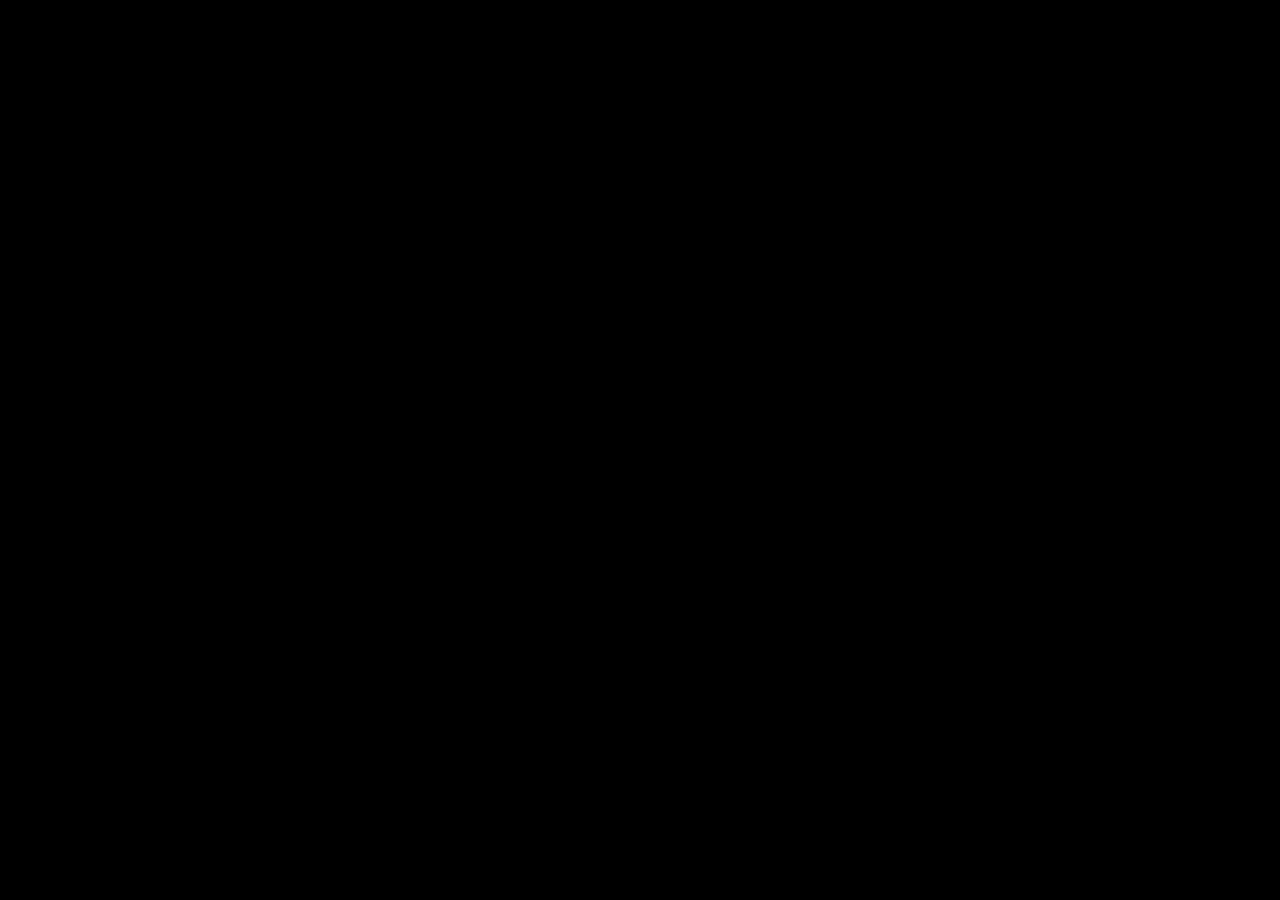
==== index.html @ 0bbb1b5d "the initial set up is done" ====
<!DOCTYPE html>
<html lang="en">
<head>
    <meta charset="UTF-8">
    <meta name="viewport" content="width=device-width, initial-scale=1.0">
    <title>Will be in Avengers: Doomsday</title>
    <link rel="stylesheet" href="styles.css">
</head>
<body>
    <!-- <img src="assets/Alogo.png" alt="Avengers: Doomsday Logo"> -->

    <div class="container">
        <h1 class="title">Will be in <br><br>
            Avengers: Doomsday</h1>
        <img src="assets/Alogo.png" alt="Logo" class="logo" />
    </div>
</body>
</html>
---- styles.css ----
/* Reset */
@font-face {
    font-family: 'AvengersFont';
    src: url('/assets/fonts/AVENGEANCE\ HEROIC\ AVENGER\ BI.ttf') format('truetype');
    font-weight: normal;
    font-style: normal;
}

* {
  margin: 0;
  padding: 0;
  box-sizing: border-box;
}

/* Page */
body {
  height: 100vh;
  display: flex;
  justify-content: center;
  align-items: center;
  background: black;
  overflow: hidden;
}

/* Container */
.container {
  display: flex;
  flex-direction: column;
  align-items: center;
  gap: 1rem;
}

/* Text */
.title {
  color: #ffffff;
  font-family: 'AvengersFont', sans-serif;
  /* text-transform: uppercase; */
  font-size: clamp(1.5rem, 4vw, 3rem);
  letter-spacing: 5px;
  opacity: 0;
  animation:
    fadeIn 1.5s ease forwards,
    exitRight 1.2s ease forwards;
  animation-delay: 0.3s, 3.5s;
  text-align: center;
}

/* Logo */
.logo {
  /* width: clamp(60px, 15vw, 100px); */
  width: 80vw;
  height: auto;
  opacity: 0;
  animation:
    fadeIn 1.5s ease forwards,
    exitUp 1.2s ease forwards;
  animation-delay: 1s, 3.5s;
}

/* Animations */
@keyframes fadeIn {
  from {
    opacity: 0;
    transform: translateY(10px);
  }
  to {
    opacity: 1;
    transform: translateY(0);
  }
}

@keyframes exitRight {
  from {
    opacity: 1;
    transform: translateX(0);
  }
  to {
    opacity: 0;
    transform: translateX(150px);
  }
}

@keyframes exitUp {
  from {
    opacity: 1;
    transform: translateY(0);
  }
  to {
    opacity: 0;
    transform: translateY(-120px);
  }
}

/* Mobile fine-tuning */
@media (max-width: 600px) {
  @keyframes exitRight {
    from {
      opacity: 1;
      transform: translateX(0);
    }
    to {
      opacity: 0;
      transform: translateX(80px);
    }
  }

  @keyframes exitUp {
    from {
      opacity: 1;
      transform: translateY(0);
    }
    to {
      opacity: 0;
      transform: translateY(-80px);
    }
  }
}















/* when the screen is bigger  */

@media screen and (min-width: 570px) {
  /* .title {
    margin-top: 20px;
  } */
  .logo{
    width: 456px;
  }
}
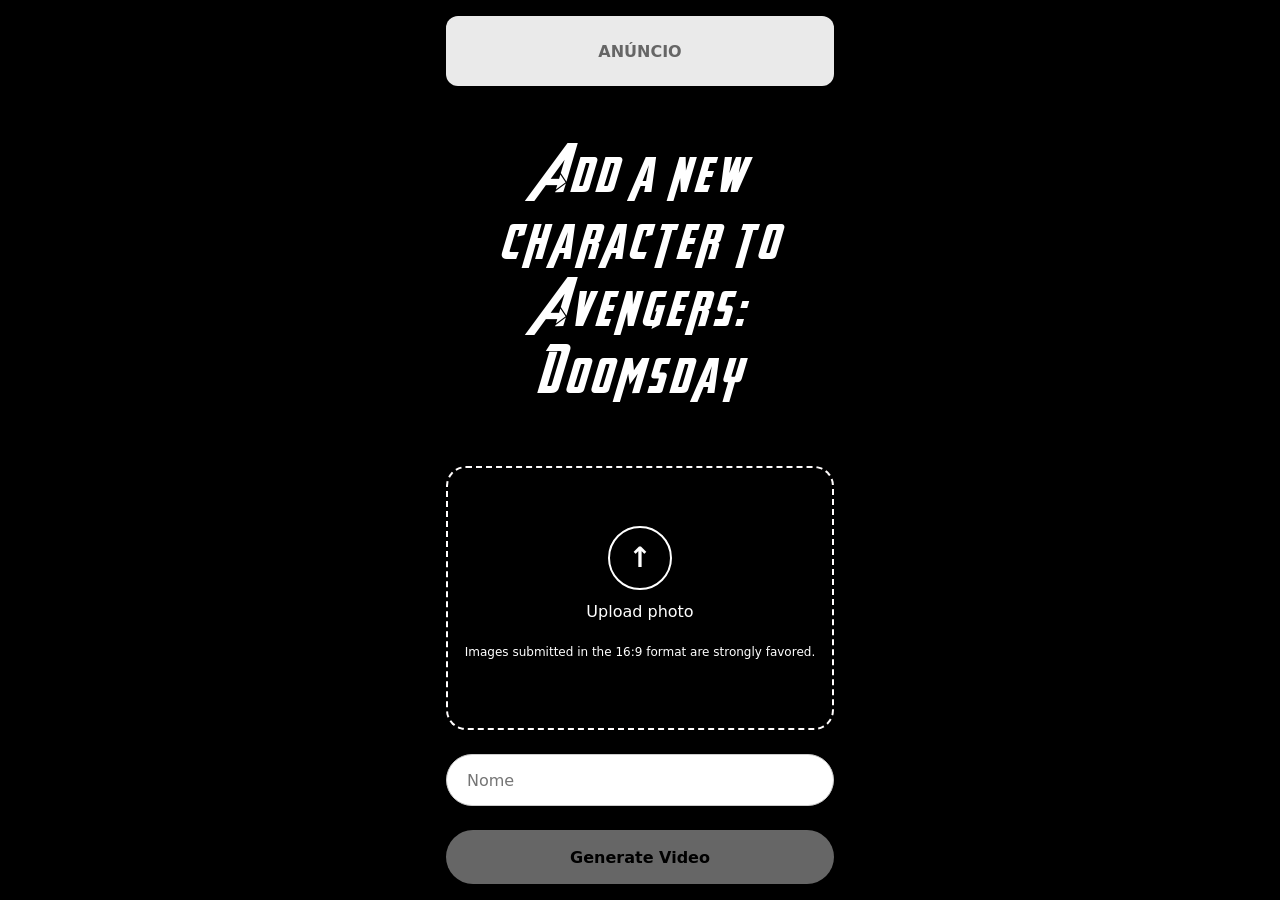
==== commit 48de6700: "the website done" ====
--- a/index.html
+++ b/index.html
@@ -7,12 +7,20 @@
     <link rel="stylesheet" href="styles.css">
 </head>
 <body>
-    <!-- <img src="assets/Alogo.png" alt="Avengers: Doomsday Logo"> -->
-
     <div class="container">
         <h1 class="title">Will be in <br><br>
             Avengers: Doomsday</h1>
         <img src="assets/Alogo.png" alt="Logo" class="logo" />
     </div>
 </body>
+
+<script>
+    const logo = document.getElementsByClassName("logo");
+
+    logo[0].addEventListener("animationend", (event) => {
+    if (event.animationName === "exitUp") {
+        window.location.href = "upload.html";
+    }
+    });
+</script>
 </html>
--- a/styles.css
+++ b/styles.css
@@ -14,12 +14,17 @@
 
 /* Page */
 body {
-  height: 100vh;
+  /* height: 100vh;
   display: flex;
   justify-content: center;
   align-items: center;
   background: black;
+  overflow: hidden; */
+  background: black;
+  height: 100vh;     /* Forces height to match screen exactly */
+  width: 100vw;      /* Forces width to match screen exactly */
   overflow: hidden;
+  margin: 0;
 }
 
 /* Container */
@@ -28,6 +33,7 @@
   flex-direction: column;
   align-items: center;
   gap: 1rem;
+  margin-top: 50px;
 }
 
 /* Text */
@@ -49,7 +55,7 @@
 .logo {
   /* width: clamp(60px, 15vw, 100px); */
   width: 80vw;
-  height: auto;
+  /* height: auto; */
   opacity: 0;
   animation:
     fadeIn 1.5s ease forwards,
